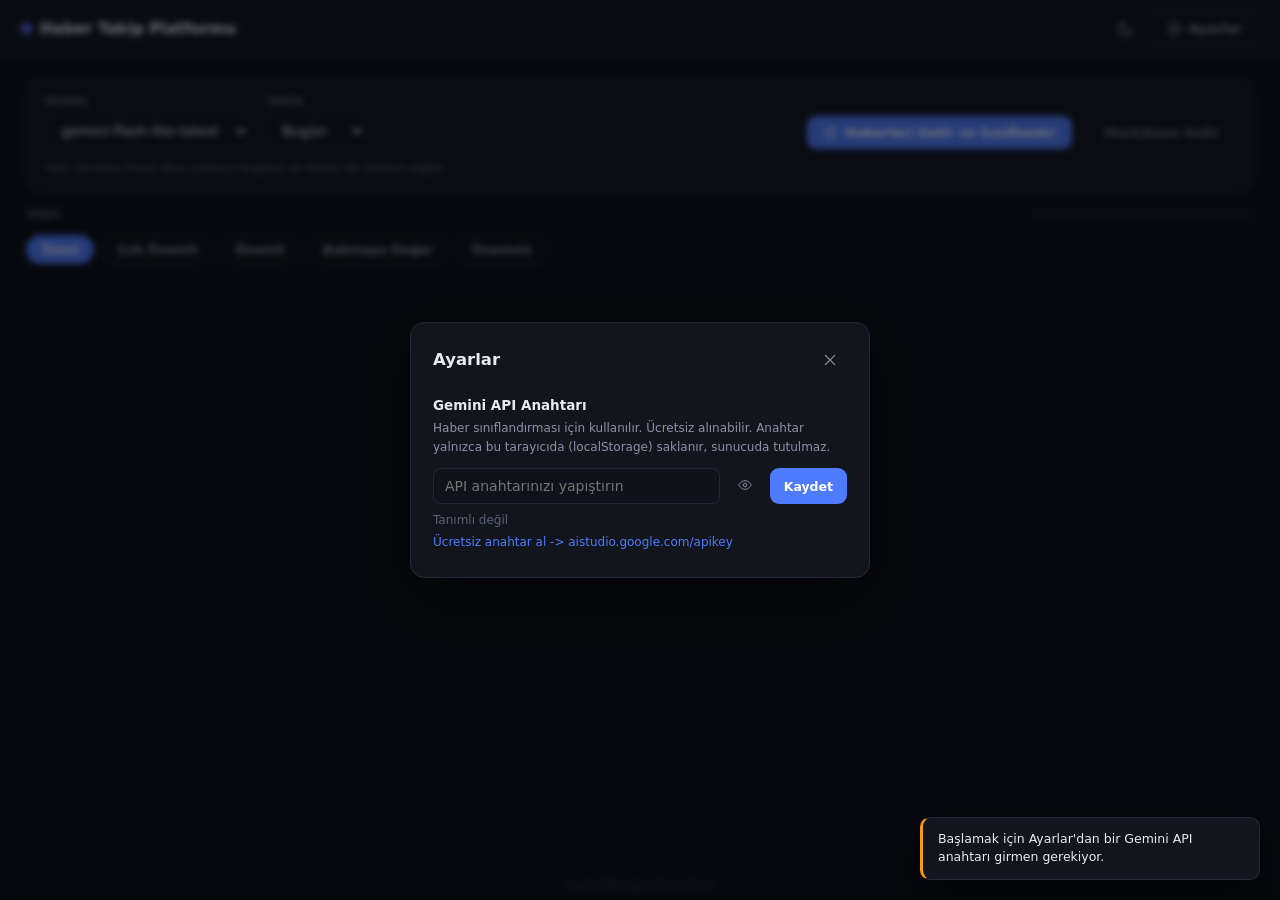
==== index.html @ f6a02e53 "Add files via upload" ====
<!doctype html>
<html lang="tr">
<head>
<meta charset="utf-8">
<title>Haber Takip Platformu</title>
<link rel="stylesheet" href="style.css">
</head>
<body>

<div class="topbar-progress" id="topProgress"></div>

<header class="app-header">
  <div class="brand">
    <span class="brand-dot"></span>
    <span class="brand-name">Haber Takip Platformu</span>
  </div>
  <div class="header-actions">
    <button class="icon-btn" id="themeToggle" title="Tema değiştir">
      <svg id="themeIconMoon" width="18" height="18" viewBox="0 0 24 24" fill="none"><path d="M21 12.8A9 9 0 1 1 11.2 3 7 7 0 0 0 21 12.8Z" stroke="currentColor" stroke-width="1.8" stroke-linecap="round" stroke-linejoin="round"/></svg>
      <svg id="themeIconSun" width="18" height="18" viewBox="0 0 24 24" fill="none" style="display:none"><circle cx="12" cy="12" r="4.2" stroke="currentColor" stroke-width="1.8"/><path d="M12 2.5v2.2M12 19.3v2.2M4.2 4.2l1.6 1.6M18.2 18.2l1.6 1.6M2.5 12h2.2M19.3 12h2.2M4.2 19.8l1.6-1.6M18.2 5.8l1.6-1.6" stroke="currentColor" stroke-width="1.8" stroke-linecap="round"/></svg>
    </button>
    <button class="btn btn-ghost" id="openSettings">
      <svg width="16" height="16" viewBox="0 0 24 24" fill="none"><path d="M12 15.5a3.5 3.5 0 1 0 0-7 3.5 3.5 0 0 0 0 7Z" stroke="currentColor" stroke-width="1.7"/><path d="M19.4 13.5a1.7 1.7 0 0 0 .34 1.87l.06.06a2.06 2.06 0 1 1-2.9 2.9l-.07-.06a1.7 1.7 0 0 0-1.87-.34 1.7 1.7 0 0 0-1 1.55V19.7a2.06 2.06 0 1 1-4.12 0v-.1a1.7 1.7 0 0 0-1.1-1.55 1.7 1.7 0 0 0-1.87.34l-.06.06a2.06 2.06 0 1 1-2.9-2.9l.06-.07a1.7 1.7 0 0 0 .34-1.87 1.7 1.7 0 0 0-1.55-1H4.3a2.06 2.06 0 1 1 0-4.12h.1a1.7 1.7 0 0 0 1.55-1.1 1.7 1.7 0 0 0-.34-1.87l-.06-.06a2.06 2.06 0 1 1 2.9-2.9l.07.06a1.7 1.7 0 0 0 1.87.34H10.5a1.7 1.7 0 0 0 1-1.55V4.3a2.06 2.06 0 1 1 4.12 0v.1a1.7 1.7 0 0 0 1 1.55 1.7 1.7 0 0 0 1.87-.34l.06-.06a2.06 2.06 0 1 1 2.9 2.9l-.06.07a1.7 1.7 0 0 0-.34 1.87v.02a1.7 1.7 0 0 0 1.55 1h.1a2.06 2.06 0 1 1 0 4.12h-.1a1.7 1.7 0 0 0-1.55 1Z" stroke="currentColor" stroke-width="1.5" stroke-linejoin="round"/></svg>
      Ayarlar
    </button>
  </div>
</header>

<main class="app-main">
  <section class="view is-active" id="view-haberler">
    <div class="control-panel">
      <div class="control-row">
        <div class="field">
          <label>Model</label>
          <select id="haberModel">
            <option value="gemini-flash-lite-latest">gemini-flash-lite-latest</option>
            <option value="gemini-flash-latest">gemini-flash-latest</option>
            <option value="gemini-3-flash-preview">gemini-3-flash-preview</option>
            <option value="gemini-2.5-flash">gemini-2.5-flash</option>
          </select>
        </div>
        <div class="field">
          <label>Tarih</label>
          <select id="haberGun">
            <option value="bugun">Bugün</option>
            <option value="dun">Dün</option>
          </select>
        </div>
        <div class="field-spacer"></div>
        <button class="btn btn-primary" id="haberBtn">
          <svg class="btn-icon" width="15" height="15" viewBox="0 0 24 24" fill="none"><path d="M4 12a8 8 0 0 1 14-5.3M20 12a8 8 0 0 1-14 5.3" stroke="currentColor" stroke-width="2" stroke-linecap="round"/><path d="M18 3v4h-4M6 21v-4h4" stroke="currentColor" stroke-width="2" stroke-linecap="round" stroke-linejoin="round"/></svg>
          Haberleri Getir ve Sınıflandır
        </button>
        <button class="btn btn-outline" id="haberKaydetBtn" disabled>Markdown İndir</button>
      </div>
      <p class="hint">Not: Ücretsiz Finviz akışı yalnızca bugünü ve dünün bir kısmını sağlar.</p>
    </div>

    <div class="status-row">
      <span class="status-text" id="haberDurum">Hazır.</span>
      <div class="progress-track"><div class="progress-fill" id="haberProgress"></div></div>
    </div>

    <div class="chip-row" id="haberChips">
      <button class="chip chip-all is-active" data-sinif="">Tümü</button>
      <button class="chip" data-sinif="cok_onemli" style="--chip-c:#ef4444">Çok Önemli</button>
      <button class="chip" data-sinif="onemli" style="--chip-c:#f59e0b">Önemli</button>
      <button class="chip" data-sinif="bakmaya_deger" style="--chip-c:#3b82f6">Bakmaya Değer</button>
      <button class="chip" data-sinif="onemsiz" style="--chip-c:#6b7280">Önemsiz</button>
    </div>

    <div class="card-list" id="haberListe">
      <div class="empty-state">
        <svg width="40" height="40" viewBox="0 0 24 24" fill="none"><path d="M4 5.5A1.5 1.5 0 0 1 5.5 4h13A1.5 1.5 0 0 1 20 5.5v13a1.5 1.5 0 0 1-1.5 1.5h-13A1.5 1.5 0 0 1 4 18.5v-13Z" stroke="currentColor" stroke-width="1.4"/><path d="M7.5 8.5h9M7.5 12h9M7.5 15.5h5.5" stroke="currentColor" stroke-width="1.4" stroke-linecap="round"/></svg>
        <p>Henüz haber yok.<br>"Haberleri Getir ve Sınıflandır" butonuna tıkla.</p>
      </div>
    </div>
  </section>
</main>

<!-- ===================== AYARLAR MODAL ===================== -->
<div class="modal-overlay" id="settingsOverlay">
  <div class="modal">
    <div class="modal-head">
      <h3>Ayarlar</h3>
      <button class="icon-btn" id="closeSettings">
        <svg width="16" height="16" viewBox="0 0 24 24" fill="none"><path d="M5 5l14 14M19 5L5 19" stroke="currentColor" stroke-width="1.8" stroke-linecap="round"/></svg>
      </button>
    </div>

    <div class="modal-section">
      <div class="modal-section-title">Gemini API Anahtarı</div>
      <p class="modal-hint">Haber sınıflandırması için kullanılır. Ücretsiz alınabilir. Anahtar yalnızca bu tarayıcıda (localStorage) saklanır, sunucuda tutulmaz.</p>
      <div class="key-row">
        <input type="password" id="geminiKeyInput" placeholder="API anahtarınızı yapıştırın">
        <button class="icon-btn" id="geminiKeyToggle" title="Göster/gizle">
          <svg width="16" height="16" viewBox="0 0 24 24" fill="none"><path d="M2.5 12S6 5.5 12 5.5 21.5 12 21.5 12 18 18.5 12 18.5 2.5 12 2.5 12Z" stroke="currentColor" stroke-width="1.5"/><circle cx="12" cy="12" r="2.7" stroke="currentColor" stroke-width="1.5"/></svg>
        </button>
        <button class="btn btn-primary btn-sm" id="geminiKeySave">Kaydet</button>
      </div>
      <div class="key-status-line" id="geminiKeyStatus">Tanımlı değil</div>
      <a class="modal-link" href="https://aistudio.google.com/apikey" target="_blank" rel="noopener">Ücretsiz anahtar al -&gt; aistudio.google.com/apikey</a>
    </div>
  </div>
</div>

<!-- ===================== DETAY MODAL ===================== -->
<div class="modal-overlay" id="detailOverlay">
  <div class="modal">
    <div class="modal-head">
      <div class="item-meta-row" id="detailMetaRow">
        <span class="badge" id="detailBadge"></span>
        <span class="meta-text" id="detailMeta"></span>
      </div>
      <button class="icon-btn" id="closeDetail">
        <svg width="16" height="16" viewBox="0 0 24 24" fill="none"><path d="M5 5l14 14M19 5L5 19" stroke="currentColor" stroke-width="1.8" stroke-linecap="round"/></svg>
      </button>
    </div>
    <p class="detail-title" id="detailTitle"></p>
    <p class="detail-summary-label" id="detailSummaryLabel">Özet</p>
    <p class="detail-summary" id="detailSummary"></p>
    <a class="btn btn-primary" id="detailOpenLink" href="#" target="_blank" rel="noopener" style="margin-top:16px; text-decoration:none;">
      <svg class="btn-icon" width="14" height="14" viewBox="0 0 24 24" fill="none"><path d="M14 4h6v6M20 4l-9 9M9 5H5a2 2 0 0 0-2 2v12a2 2 0 0 0 2 2h12a2 2 0 0 0 2-2v-4" stroke="currentColor" stroke-width="1.8" stroke-linecap="round" stroke-linejoin="round"/></svg>
      Kaynağı Aç
    </a>
  </div>
</div>

<div class="toast-stack" id="toastStack"></div>

<div class="credit-watermark">Coded By Alper Safa Dede</div>

<script src="app.js"></script>
</body>
</html>
---- style.css ----
/* ===================== Tokens ===================== */
:root {
  --bg: #0b0d12;
  --bg-header: #10131a;
  --bg-panel: #12151c;
  --bg-card: #161a23;
  --bg-card-hover: #1c212c;
  --bg-input: #0f1218;
  --border: #232838;
  --border-soft: #1b1f2a;
  --text: #e8eaf0;
  --text-muted: #8b93a7;
  --text-faint: #5b6274;
  --accent: #4f7cff;
  --accent-hover: #3f6bef;
  --accent-soft: rgba(79,124,255,.14);
  --danger: #ef4444;
  --shadow-card: 0 1px 2px rgba(0,0,0,.3);
  --shadow-card-hover: 0 8px 24px rgba(0,0,0,.35);
  --shadow-modal: 0 20px 60px rgba(0,0,0,.5);
  --radius-lg: 14px;
  --radius-md: 10px;
  --radius-sm: 7px;
  --font: "Segoe UI", -apple-system, "Inter", system-ui, sans-serif;
}

html[data-theme="light"] {
  --bg: #f4f5f8;
  --bg-header: #ffffff;
  --bg-panel: #ffffff;
  --bg-card: #ffffff;
  --bg-card-hover: #f7f8fb;
  --bg-input: #f0f1f5;
  --border: #e4e6ee;
  --border-soft: #ececf2;
  --text: #1a1d27;
  --text-muted: #6b7284;
  --text-faint: #9aa0b1;
  --accent: #3b66e0;
  --accent-hover: #2f56c9;
  --accent-soft: rgba(59,102,224,.10);
  --shadow-card: 0 1px 2px rgba(20,22,40,.06);
  --shadow-card-hover: 0 10px 26px rgba(20,22,40,.10);
  --shadow-modal: 0 20px 60px rgba(20,22,40,.22);
}

* { box-sizing: border-box; }
html, body {
  margin: 0; padding: 0; height: 100%;
  background: var(--bg); color: var(--text);
  font-family: var(--font);
  font-size: 14px;
  -webkit-font-smoothing: antialiased;
  overflow: hidden;
}
button, input, select { font-family: inherit; font-size: inherit; color: inherit; }
::selection { background: var(--accent-soft); }

/* scrollbars */
* { scrollbar-width: thin; scrollbar-color: var(--border) transparent; }
*::-webkit-scrollbar { width: 9px; height: 9px; }
*::-webkit-scrollbar-thumb { background: var(--border); border-radius: 10px; }
*::-webkit-scrollbar-track { background: transparent; }

/* ===================== Top progress ===================== */
.topbar-progress {
  position: fixed; top: 0; left: 0; height: 2.5px; width: 0%;
  background: linear-gradient(90deg, var(--accent), #7c5cff);
  z-index: 999; transition: width .35s ease;
  box-shadow: 0 0 8px var(--accent);
}
.topbar-progress.is-active {
  animation: pulseWidth 1.4s ease-in-out infinite;
}
@keyframes pulseWidth {
  0% { width: 10%; opacity: .7; }
  50% { width: 70%; opacity: 1; }
  100% { width: 96%; opacity: .7; }
}

/* ===================== Header ===================== */
.app-header {
  height: 58px; flex-shrink: 0;
  display: flex; align-items: center; gap: 24px;
  padding: 0 22px;
  background: var(--bg-header);
  border-bottom: 1px solid var(--border-soft);
}
.brand { display: flex; align-items: center; gap: 9px; font-weight: 700; font-size: 15.5px; }
.brand-dot {
  width: 9px; height: 9px; border-radius: 50%;
  background: linear-gradient(135deg, var(--accent), #7c5cff);
  box-shadow: 0 0 10px var(--accent);
}
.header-actions { margin-left: auto; display: flex; align-items: center; gap: 8px; }

.icon-btn {
  width: 34px; height: 34px; display: flex; align-items: center; justify-content: center;
  border-radius: 9px; border: 1px solid transparent; background: transparent;
  color: var(--text-muted); cursor: pointer; transition: all .15s ease;
}
.icon-btn:hover { background: var(--bg-input); color: var(--text); }

.btn {
  display: inline-flex; align-items: center; gap: 7px;
  border-radius: 9px; border: 1px solid transparent; cursor: pointer;
  padding: 8px 15px; font-weight: 600; font-size: 13px;
  transition: all .15s ease; white-space: nowrap;
}
.btn-icon { flex-shrink: 0; }
.btn-primary { background: var(--accent); color: #fff; }
.btn-primary:hover:not(:disabled) { background: var(--accent-hover); transform: translateY(-1px); }
.btn-primary:disabled { opacity: .55; cursor: not-allowed; }
.btn-outline { background: transparent; border-color: var(--border); color: var(--text); }
.btn-outline:hover:not(:disabled) { background: var(--bg-input); }
.btn-outline:disabled { opacity: .4; cursor: not-allowed; }
.btn-ghost { background: transparent; color: var(--text-muted); border-color: var(--border); }
.btn-ghost:hover { color: var(--text); background: var(--bg-input); }
.btn-sm { padding: 7px 13px; font-size: 12.5px; }

/* ===================== Main / views ===================== */
.app-main {
  height: calc(100vh - 58px);
  overflow-y: auto;
  padding: 20px 26px 34px;
}
.view { display: none; max-width: 1440px; margin: 0 auto; }
.view.is-active { display: block; animation: fadeIn .25s ease; }
@keyframes fadeIn { from { opacity: 0; transform: translateY(4px); } to { opacity: 1; transform: none; } }

/* ===================== Control panel ===================== */
.control-panel {
  background: var(--bg-panel); border: 1px solid var(--border-soft);
  border-radius: var(--radius-lg); padding: 16px 18px; margin-bottom: 14px;
}
.control-row { display: flex; align-items: flex-end; gap: 16px; flex-wrap: wrap; }
.field { display: flex; flex-direction: column; gap: 6px; }
.field label {
  font-size: 10.5px; font-weight: 700; letter-spacing: .05em;
  color: var(--text-faint); text-transform: uppercase;
}
.field-spacer { flex: 1; }
.panel-label {
  font-size: 13px; font-weight: 700; color: var(--text); display: block; margin-bottom: 10px;
}

select, input[type="text"], input[type="password"] {
  background: var(--bg-input); border: 1px solid var(--border);
  border-radius: 8px; padding: 8px 11px; outline: none; min-height: 36px;
  transition: border-color .15s ease;
}
select:focus, input:focus { border-color: var(--accent); }
select { min-width: 170px; cursor: pointer; }
#haberGun { min-width: 100px; }

.hint { font-size: 11.5px; color: var(--text-faint); margin: 12px 2px 0; }

/* ===================== Status row ===================== */
.status-row {
  display: flex; align-items: center; justify-content: space-between;
  gap: 16px; padding: 0 2px; margin-bottom: 14px;
}
.status-text { font-size: 12.5px; color: var(--text-muted); }
.progress-track {
  width: 220px; height: 6px; border-radius: 6px; background: var(--bg-input);
  overflow: hidden; border: 1px solid var(--border-soft);
}
.progress-fill {
  height: 100%; width: 0%; border-radius: 6px;
  background: linear-gradient(90deg, var(--accent), #7c5cff);
  transition: width .3s ease;
}

/* ===================== Chips ===================== */
.chip-row { display: flex; gap: 8px; flex-wrap: wrap; margin-bottom: 16px; }
.chip {
  border: 1.5px solid var(--border); background: transparent; color: var(--text-muted);
  padding: 6px 14px; border-radius: 999px; font-size: 12.5px; font-weight: 700;
  cursor: pointer; transition: all .15s ease;
}
.chip:hover { border-color: var(--chip-c, var(--accent)); }
.chip.is-active {
  background: var(--chip-c, var(--accent)); border-color: var(--chip-c, var(--accent)); color: #fff;
}
.chip-all.is-active { background: var(--accent); border-color: var(--accent); }

/* ===================== Cards ===================== */
.card-list { display: flex; flex-direction: column; gap: 9px; padding-bottom: 20px; }

.item-card {
  display: flex; gap: 13px; background: var(--bg-card); border: 1px solid var(--border-soft);
  border-radius: var(--radius-md); padding: 14px 16px; cursor: pointer;
  box-shadow: var(--shadow-card); transition: transform .15s ease, box-shadow .15s ease, background .15s ease;
  animation: cardIn .28s ease backwards;
}
@keyframes cardIn { from { opacity: 0; transform: translateY(6px); } to { opacity: 1; transform: none; } }
.item-card:hover { background: var(--bg-card-hover); box-shadow: var(--shadow-card-hover); transform: translateY(-1px); }

.item-stripe { width: 4px; border-radius: 4px; flex-shrink: 0; align-self: stretch; }
.item-body { flex: 1; min-width: 0; }
.item-meta-row { display: flex; align-items: center; gap: 9px; margin-bottom: 6px; flex-wrap: wrap; }

.badge {
  font-size: 10.5px; font-weight: 800; letter-spacing: .03em;
  padding: 3px 9px; border-radius: 6px; text-transform: uppercase;
}
.meta-text { font-size: 11.5px; color: var(--text-faint); }

.item-title { font-size: 14.5px; font-weight: 700; line-height: 1.4; margin: 0 0 4px; color: var(--text); }
.item-summary { font-size: 12.5px; line-height: 1.55; color: var(--text-muted); margin: 0; }

/* class color variants */
.c-cok_onemli .item-stripe { background: #ef4444; }
.c-cok_onemli .badge { background: rgba(239,68,68,.14); color: #f87171; }
.c-onemli .item-stripe { background: #f59e0b; }
.c-onemli .badge { background: rgba(245,158,11,.14); color: #fbbf24; }
.c-bakmaya_deger .item-stripe { background: #3b82f6; }
.c-bakmaya_deger .badge { background: rgba(59,130,246,.14); color: #60a5fa; }
.c-onemsiz .item-stripe { background: #6b7280; }
.c-onemsiz .badge { background: rgba(107,114,128,.16); color: #9ca3af; }

/* standalone badge classes (used in detail modal) */
.badge-cok_onemli { background: rgba(239,68,68,.14); color: #f87171; }
.badge-onemli { background: rgba(245,158,11,.14); color: #fbbf24; }
.badge-bakmaya_deger { background: rgba(59,130,246,.14); color: #60a5fa; }
.badge-onemsiz { background: rgba(107,114,128,.16); color: #9ca3af; }

/* ===================== Empty / skeleton ===================== */
.empty-state {
  display: flex; flex-direction: column; align-items: center; justify-content: center;
  gap: 12px; padding: 70px 20px; color: var(--text-faint); text-align: center;
}
.empty-state p { margin: 0; font-size: 13px; line-height: 1.6; }

.skeleton-card {
  height: 78px; border-radius: var(--radius-md); background: var(--bg-card);
  border: 1px solid var(--border-soft); position: relative; overflow: hidden;
}
.skeleton-card::after {
  content: ""; position: absolute; inset: 0;
  background: linear-gradient(90deg, transparent, rgba(255,255,255,.05), transparent);
  animation: shimmer 1.4s infinite;
}
html[data-theme="light"] .skeleton-card::after {
  background: linear-gradient(90deg, transparent, rgba(0,0,0,.04), transparent);
}
@keyframes shimmer { from { transform: translateX(-100%); } to { transform: translateX(100%); } }

/* ===================== Modal ===================== */
.modal-overlay {
  position: fixed; inset: 0; background: rgba(4,6,10,.55);
  display: none; align-items: center; justify-content: center; z-index: 500;
  backdrop-filter: blur(3px);
}
.modal-overlay.is-open { display: flex; animation: fadeIn .18s ease; }
.modal {
  width: 460px; max-width: 92vw; max-height: 86vh; overflow-y: auto;
  background: var(--bg-panel); border: 1px solid var(--border);
  border-radius: var(--radius-lg); box-shadow: var(--shadow-modal);
  padding: 20px 22px 24px;
}
.modal-head { display: flex; align-items: center; justify-content: space-between; margin-bottom: 6px; }
.modal-head h3 { margin: 0; font-size: 16.5px; }
.modal-section { padding: 14px 0 4px; }
.modal-section-title { font-weight: 700; font-size: 13.5px; margin-bottom: 6px; }
.modal-hint { font-size: 12px; color: var(--text-muted); line-height: 1.55; margin: 0 0 12px; }
.modal-hint code { background: var(--bg-input); padding: 1px 5px; border-radius: 4px; font-size: 11px; }
.modal-divider { height: 1px; background: var(--border-soft); margin: 4px 0; }
.key-row { display: flex; gap: 8px; }
.key-row input { flex: 1; min-width: 0; }
.key-status-line { font-size: 12px; color: var(--text-faint); margin-top: 9px; }
.modal-link {
  display: inline-block; margin-top: 8px; font-size: 12px; color: var(--accent); text-decoration: none;
}
.modal-link:hover { text-decoration: underline; }

.detail-title { font-size: 17px; font-weight: 700; line-height: 1.45; margin: 16px 0 14px; }
.detail-summary-label {
  font-size: 10.5px; font-weight: 700; letter-spacing: .05em; text-transform: uppercase;
  color: var(--text-faint); margin: 0 0 6px;
}
.detail-summary { font-size: 13.5px; line-height: 1.7; color: var(--text-muted); margin: 0; }

/* ===================== Credit ===================== */
.credit-watermark {
  position: fixed;
  bottom: 8px;
  left: 0;
  right: 0;
  text-align: center;
  font-style: italic;
  font-size: 11px;
  color: var(--text-faint);
  opacity: 0.45;
  pointer-events: none;
  user-select: none;
  z-index: 1;
}

/* ===================== Toasts ===================== */
.toast-stack {
  position: fixed; bottom: 20px; right: 20px; display: flex; flex-direction: column;
  gap: 8px; z-index: 900; max-width: 340px;
}
.toast {
  background: var(--bg-panel); border: 1px solid var(--border); color: var(--text);
  padding: 12px 15px; border-radius: 10px; font-size: 12.5px; box-shadow: var(--shadow-modal);
  animation: toastIn .2s ease;
  line-height: 1.5;
}
.toast.toast-error { border-left: 3px solid var(--danger); }
.toast.toast-warn { border-left: 3px solid #f59e0b; }
.toast.toast-ok { border-left: 3px solid #22c55e; }
@keyframes toastIn { from { opacity: 0; transform: translateY(8px); } to { opacity: 1; transform: none; } }
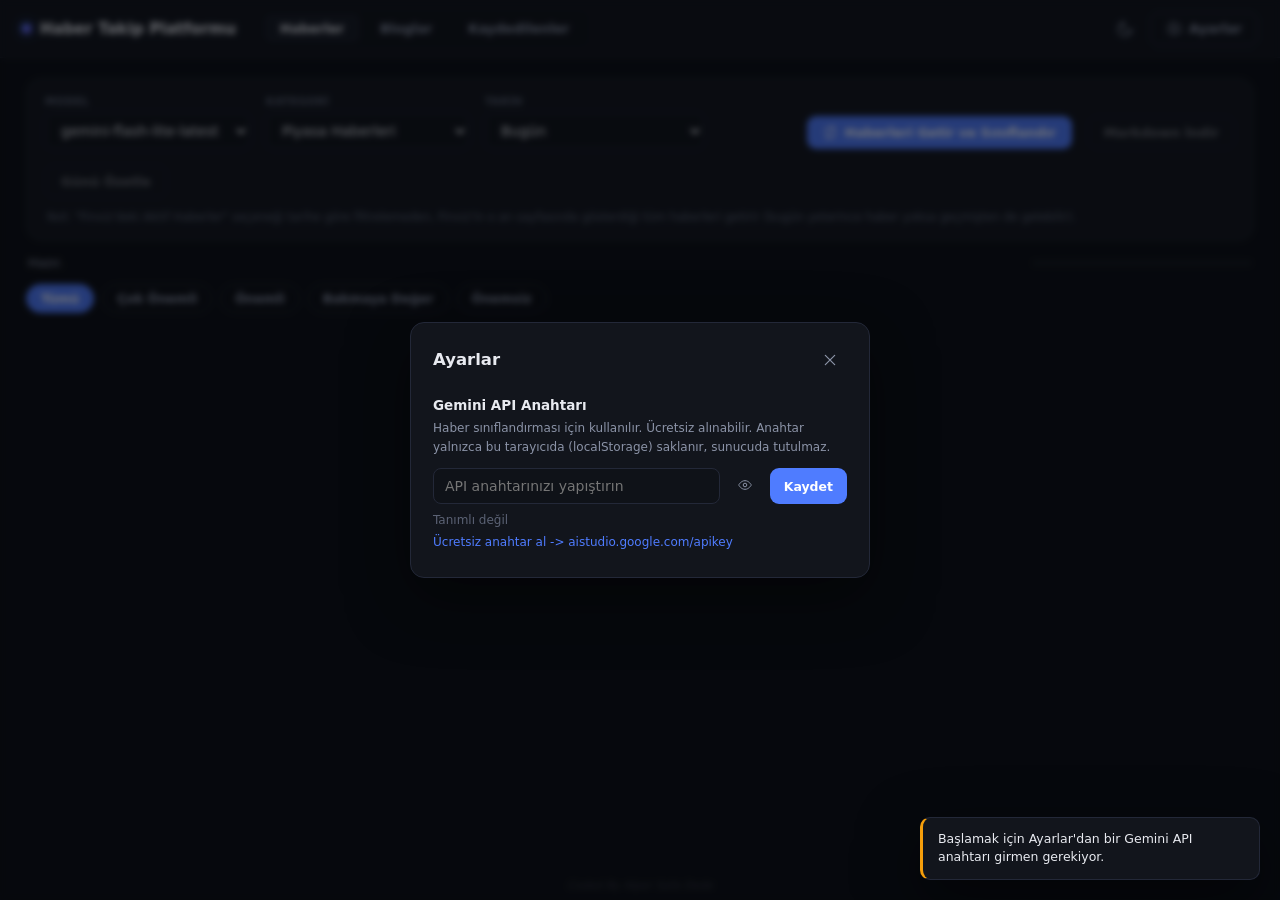
==== commit 7564b7fe: "Add files via upload" ====
--- a/index.html
+++ b/index.html
@@ -14,6 +14,11 @@
     <span class="brand-dot"></span>
     <span class="brand-name">Haber Takip Platformu</span>
   </div>
+  <nav class="tabs" id="tabNav">
+    <button class="tab-btn is-active" data-tab="haberler">Haberler</button>
+    <button class="tab-btn" data-tab="bloglar">Bloglar</button>
+    <button class="tab-btn" data-tab="kaydedilenler">Kaydedilenler</button>
+  </nav>
   <div class="header-actions">
     <button class="icon-btn" id="themeToggle" title="Tema değiştir">
       <svg id="themeIconMoon" width="18" height="18" viewBox="0 0 24 24" fill="none"><path d="M21 12.8A9 9 0 1 1 11.2 3 7 7 0 0 0 21 12.8Z" stroke="currentColor" stroke-width="1.8" stroke-linecap="round" stroke-linejoin="round"/></svg>
@@ -27,6 +32,8 @@
 </header>
 
 <main class="app-main">
+
+  <!-- ===================== HABERLER ===================== -->
   <section class="view is-active" id="view-haberler">
     <div class="control-panel">
       <div class="control-row">
@@ -40,10 +47,20 @@
           </select>
         </div>
         <div class="field">
+          <label>Kategori</label>
+          <select id="haberKategori">
+            <option value="ana">Piyasa Haberleri</option>
+            <option value="hisse">Hisse Senedi Haberleri</option>
+            <option value="etf">ETF Haberleri</option>
+            <option value="kripto">Kripto Haberleri</option>
+          </select>
+        </div>
+        <div class="field">
           <label>Tarih</label>
           <select id="haberGun">
             <option value="bugun">Bugün</option>
             <option value="dun">Dün</option>
+            <option value="aktif">Finviz'deki Aktif Haberler</option>
           </select>
         </div>
         <div class="field-spacer"></div>
@@ -52,8 +69,9 @@
           Haberleri Getir ve Sınıflandır
         </button>
         <button class="btn btn-outline" id="haberKaydetBtn" disabled>Markdown İndir</button>
-      </div>
-      <p class="hint">Not: Ücretsiz Finviz akışı yalnızca bugünü ve dünün bir kısmını sağlar.</p>
+        <button class="btn btn-outline" id="haberGunOzetBtn" disabled>Günü Özetle</button>
+      </div>
+      <p class="hint">Not: "Finviz'deki Aktif Haberler" seçeneği tarihe göre filtrelemeden, Finviz'in o an sayfasında gösterdiği tüm haberleri getirir (bugün yeterince haber yoksa geçmişten de gelebilir).</p>
     </div>
 
     <div class="status-row">
@@ -76,6 +94,87 @@
       </div>
     </div>
   </section>
+
+  <!-- ===================== BLOGLAR ===================== -->
+  <section class="view" id="view-bloglar">
+    <div class="control-panel">
+      <div class="control-row">
+        <div class="field">
+          <label>Model</label>
+          <select id="blogModel">
+            <option value="gemini-flash-lite-latest">gemini-flash-lite-latest</option>
+            <option value="gemini-flash-latest">gemini-flash-latest</option>
+            <option value="gemini-3-flash-preview">gemini-3-flash-preview</option>
+            <option value="gemini-2.5-flash">gemini-2.5-flash</option>
+          </select>
+        </div>
+        <div class="field">
+          <label>Tarih</label>
+          <select id="blogGun">
+            <option value="bugun">Bugün</option>
+            <option value="dun">Dün</option>
+            <option value="aktif">Finviz'deki Aktif Bloglar</option>
+          </select>
+        </div>
+        <div class="field-spacer"></div>
+        <button class="btn btn-primary" id="blogBtn">
+          <svg class="btn-icon" width="15" height="15" viewBox="0 0 24 24" fill="none"><path d="M4 12a8 8 0 0 1 14-5.3M20 12a8 8 0 0 1-14 5.3" stroke="currentColor" stroke-width="2" stroke-linecap="round"/><path d="M18 3v4h-4M6 21v-4h4" stroke="currentColor" stroke-width="2" stroke-linecap="round" stroke-linejoin="round"/></svg>
+          Blogları Getir ve Sınıflandır
+        </button>
+        <button class="btn btn-outline" id="blogKaydetBtn" disabled>Markdown İndir</button>
+        <button class="btn btn-outline" id="blogGunOzetBtn" disabled>Günü Özetle</button>
+      </div>
+      <p class="hint">Finviz'in "Blogs" sekmesindeki yazarlar/blog gönderileri.</p>
+    </div>
+
+    <div class="status-row">
+      <span class="status-text" id="blogDurum">Hazır.</span>
+      <div class="progress-track"><div class="progress-fill" id="blogProgress"></div></div>
+    </div>
+
+    <div class="chip-row" id="blogChips">
+      <button class="chip chip-all is-active" data-sinif="">Tümü</button>
+      <button class="chip" data-sinif="cok_onemli" style="--chip-c:#ef4444">Çok Önemli</button>
+      <button class="chip" data-sinif="onemli" style="--chip-c:#f59e0b">Önemli</button>
+      <button class="chip" data-sinif="bakmaya_deger" style="--chip-c:#3b82f6">Bakmaya Değer</button>
+      <button class="chip" data-sinif="onemsiz" style="--chip-c:#6b7280">Önemsiz</button>
+    </div>
+
+    <div class="card-list" id="blogListe">
+      <div class="empty-state">
+        <svg width="40" height="40" viewBox="0 0 24 24" fill="none"><path d="M4 5.5A1.5 1.5 0 0 1 5.5 4h13A1.5 1.5 0 0 1 20 5.5v13a1.5 1.5 0 0 1-1.5 1.5h-13A1.5 1.5 0 0 1 4 18.5v-13Z" stroke="currentColor" stroke-width="1.4"/><path d="M7.5 8.5h9M7.5 12h9M7.5 15.5h5.5" stroke="currentColor" stroke-width="1.4" stroke-linecap="round"/></svg>
+        <p>Henüz blog yazısı yok.<br>"Blogları Getir ve Sınıflandır" butonuna tıkla.</p>
+      </div>
+    </div>
+  </section>
+
+  <!-- ===================== KAYDEDİLENLER ===================== -->
+  <section class="view" id="view-kaydedilenler">
+    <div class="control-panel">
+      <div class="control-row">
+        <p class="hint" style="margin:0;">Kaydettiğin haber/blogların özeti, önem seviyesi ve (varsa) analizi burada saklanır — tekrar Gemini'ye gönderilmez.</p>
+        <div class="field-spacer"></div>
+        <button class="btn btn-outline" id="kayitliKaydetBtn" disabled>Markdown İndir</button>
+        <button class="btn btn-outline" id="kayitliTemizleBtn">Tümünü Temizle</button>
+      </div>
+    </div>
+
+    <div class="chip-row" id="kayitliChips">
+      <button class="chip chip-all is-active" data-sinif="">Tümü</button>
+      <button class="chip" data-sinif="cok_onemli" style="--chip-c:#ef4444">Çok Önemli</button>
+      <button class="chip" data-sinif="onemli" style="--chip-c:#f59e0b">Önemli</button>
+      <button class="chip" data-sinif="bakmaya_deger" style="--chip-c:#3b82f6">Bakmaya Değer</button>
+      <button class="chip" data-sinif="onemsiz" style="--chip-c:#6b7280">Önemsiz</button>
+    </div>
+
+    <div class="card-list" id="kayitliListe">
+      <div class="empty-state">
+        <svg width="40" height="40" viewBox="0 0 24 24" fill="none"><path d="M17 3H7a2 2 0 0 0-2 2v16l7-4 7 4V5a2 2 0 0 0-2-2Z" stroke="currentColor" stroke-width="1.4" stroke-linejoin="round"/></svg>
+        <p>Henüz kaydedilen bir haber yok.<br>Bir habere tıklayıp açılan pencereden "Kaydet" diyebilirsin.</p>
+      </div>
+    </div>
+  </section>
+
 </main>
 
 <!-- ===================== AYARLAR MODAL ===================== -->
@@ -119,10 +218,38 @@
     <p class="detail-title" id="detailTitle"></p>
     <p class="detail-summary-label" id="detailSummaryLabel">Özet</p>
     <p class="detail-summary" id="detailSummary"></p>
-    <a class="btn btn-primary" id="detailOpenLink" href="#" target="_blank" rel="noopener" style="margin-top:16px; text-decoration:none;">
-      <svg class="btn-icon" width="14" height="14" viewBox="0 0 24 24" fill="none"><path d="M14 4h6v6M20 4l-9 9M9 5H5a2 2 0 0 0-2 2v12a2 2 0 0 0 2 2h12a2 2 0 0 0 2-2v-4" stroke="currentColor" stroke-width="1.8" stroke-linecap="round" stroke-linejoin="round"/></svg>
-      Kaynağı Aç
-    </a>
+
+    <div class="detail-analiz-block">
+      <div class="detail-analiz-head">
+        <p class="detail-summary-label" style="margin:0;">Şirket Etkisi Analizi</p>
+        <button class="btn btn-outline btn-sm" id="detailAnalizBtn">Analiz Et</button>
+      </div>
+      <p class="detail-summary detail-analiz-text" id="detailAnalizText" style="display:none;"></p>
+    </div>
+
+    <div class="detail-actions">
+      <a class="btn btn-primary" id="detailOpenLink" href="#" target="_blank" rel="noopener" style="text-decoration:none;">
+        <svg class="btn-icon" width="14" height="14" viewBox="0 0 24 24" fill="none"><path d="M14 4h6v6M20 4l-9 9M9 5H5a2 2 0 0 0-2 2v12a2 2 0 0 0 2 2h12a2 2 0 0 0 2-2v-4" stroke="currentColor" stroke-width="1.8" stroke-linecap="round" stroke-linejoin="round"/></svg>
+        Kaynağı Aç
+      </a>
+      <button class="btn btn-outline" id="detailKaydetBtn">
+        <svg class="btn-icon" width="14" height="14" viewBox="0 0 24 24" fill="none"><path d="M17 3H7a2 2 0 0 0-2 2v16l7-4 7 4V5a2 2 0 0 0-2-2Z" stroke="currentColor" stroke-width="1.8" stroke-linejoin="round"/></svg>
+        <span id="detailKaydetLabel">Kaydet</span>
+      </button>
+    </div>
+  </div>
+</div>
+
+<!-- ===================== GÜN ÖZETİ MODAL ===================== -->
+<div class="modal-overlay" id="daySummaryOverlay">
+  <div class="modal">
+    <div class="modal-head">
+      <h3 id="daySummaryTitle">Günün Özeti</h3>
+      <button class="icon-btn" id="closeDaySummary">
+        <svg width="16" height="16" viewBox="0 0 24 24" fill="none"><path d="M5 5l14 14M19 5L5 19" stroke="currentColor" stroke-width="1.8" stroke-linecap="round"/></svg>
+      </button>
+    </div>
+    <p class="detail-summary" id="daySummaryText" style="margin-top:14px;">Hazırlanıyor...</p>
   </div>
 </div>
 
--- a/style.css
+++ b/style.css
@@ -92,6 +92,14 @@
   background: linear-gradient(135deg, var(--accent), #7c5cff);
   box-shadow: 0 0 10px var(--accent);
 }
+.tabs { display: flex; gap: 4px; background: var(--bg-input); padding: 4px; border-radius: 10px; }
+.tab-btn {
+  border: none; background: transparent; color: var(--text-muted);
+  padding: 7px 16px; border-radius: 7px; cursor: pointer;
+  font-weight: 600; font-size: 13px; transition: all .15s ease;
+}
+.tab-btn:hover { color: var(--text); }
+.tab-btn.is-active { background: var(--bg-card); color: var(--text); box-shadow: var(--shadow-card); }
 .header-actions { margin-left: auto; display: flex; align-items: center; gap: 8px; }
 
 .icon-btn {
@@ -280,6 +288,16 @@
   color: var(--text-faint); margin: 0 0 6px;
 }
 .detail-summary { font-size: 13.5px; line-height: 1.7; color: var(--text-muted); margin: 0; }
+
+.detail-analiz-block {
+  margin-top: 18px; padding-top: 16px; border-top: 1px solid var(--border-soft);
+}
+.detail-analiz-head { display: flex; align-items: center; justify-content: space-between; margin-bottom: 8px; }
+.detail-analiz-text { background: var(--bg-input); border-radius: 8px; padding: 10px 12px; }
+
+.detail-actions { display: flex; gap: 10px; margin-top: 18px; }
+.detail-actions .btn { flex: 1; justify-content: center; }
+#detailKaydetBtn.is-saved { background: var(--accent-soft); border-color: var(--accent); color: var(--accent); }
 
 /* ===================== Credit ===================== */
 .credit-watermark {
